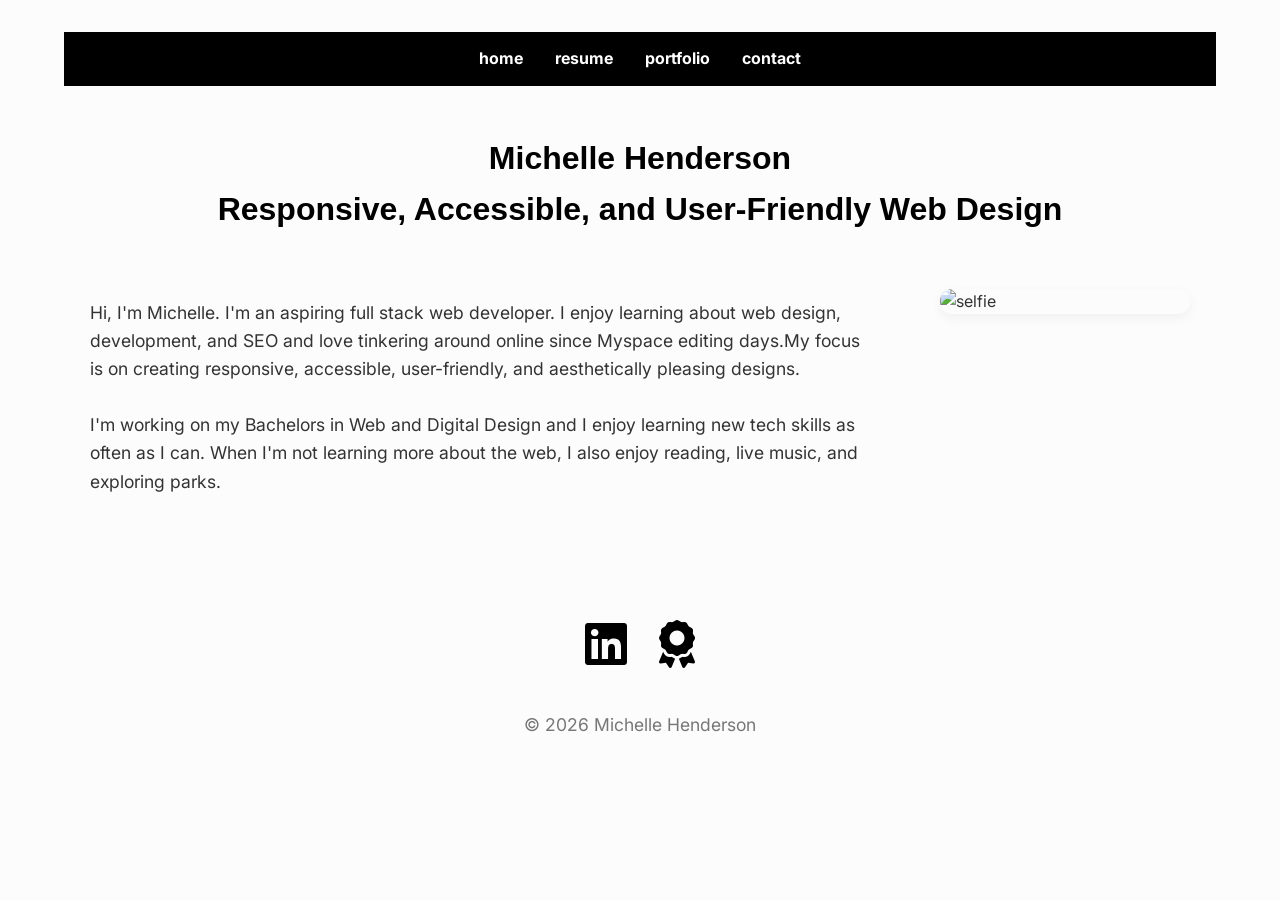
==== index.html @ 7276a892 "Update index.html" ====
<!DOCTYPE html>
<html lang="en">
  
<head>
  
  <meta charset="UTF-8">
  
  <title>Michelle Henderson | Aspiring Full Stack Web Developer  </title>
  <meta name="description" content="Michelle Henderson is an aspiring full-stack web developer in the DC area specializing in responsive design, HTML, CSS, and JavaScript. Follow her latest coding projects here.">
<link rel="stylesheet" href="pages/styles.css">
<meta name="viewport" content="width=device-width, initial-scale=1.0">
<link rel="icon" type="image/jpeg" href="/images/favicon.jpg?v=2">
<link rel="stylesheet" href="https://cdnjs.cloudflare.com/ajax/libs/font-awesome/6.5.1/css/all.min.css">
<link rel="preconnect" href="https://fonts.googleapis.com">
<link rel="preconnect" href="https://fonts.gstatic.com" crossorigin>
<link href="https://fonts.googleapis.com/css2?family=Fustat:wght@200..800&family=Inter:ital,opsz,wght@0,14..32,100..900;1,14..32,100..900&family=Outfit:wght@100..900&family=Red+Hat+Display:ital,wght@0,300..900;1,300..900&display=swap" rel="stylesheet">







  
</head>

  
<body>
<nav>

<ul>
<li><a href="index.html">home</a></li>
<li><a href="pages/resume.html">resume</a></li>
<li><a href="pages/projects.html">portfolio</a></li> 
<li><a href="pages/contact.html">contact</a></li> 

</ul>
</nav>
    
  <section>
    <header>
  
  <h1>Michelle Henderson <br>
  Responsive, Accessible, and User-Friendly Web Design</h1>
    </header>
      
    
<div class="child">
 <div class="flex-container"> <!--column-left and column right must be in the same parent.-->
   
    <div class="column-left">
      
  <p> Hi, I'm Michelle. I'm an aspiring full stack web developer. I enjoy learning about web design, development, and SEO and love tinkering 
    around online since Myspace editing days.My focus is on creating responsive, accessible, user-friendly, and aesthetically pleasing designs.<br>
    <br>I'm working on my Bachelors in Web and Digital Design and I enjoy learning new tech skills as often as I can. 
    When I'm not learning more about the web, I also enjoy reading, live music, and exploring parks.</p>
      
     <script type="text/javascript" src="https://cdnjs.buymeacoffee.com/1.0.0/button.prod.min.js"
data-name="bmc-button" data-slug="chelle.codes" data-color="black" data-emoji="☕"  
data-font="Comic" data-text="Buy me a coffee :)" data-outline-color="#000000" data-font-color="white" 
data-coffee-color="#FFDD00" ></script>
    </div>

   <div class= "column-right">
  <img src="../images/websitepic.jpg" alt="selfie" style="width:250px; height:auto;"/>
 </div>

   
 </div>
 </div>
 </section>

<div class="child">
<div class="social-links">

    <!--<a href="https://www.facebook.com/share/1HHUDxRMwM/">
    <i class="fa-brands fa-facebook fa-3x" style="color:#000;"></i></a>
    <a href="https://www.instagram.com/chelle.codes"><i class="fa-brands fa-instagram fa-3x" style="color:#000;"></i></a>-->
    <a href="https://www.linkedin.com/in/michellec-henderson/"><i class="fa-brands fa-linkedin fa-3x" style="color:#000;"></i></a>
   <a href="https://meritpages.com/michellehenderson"> <i class="fa-solid fa-award fa-3x" style="color:#000;"></i></a>
</div>
  <footer>
 <p>&copy; 2026 Michelle Henderson</p> 
  </footer>
</div>



     </body>
</html>
---- pages/styles.css ----
/* --- 1. GLOBAL RESET & BASE STYLES --- */
* {
  box-sizing: border-box;
  margin: 0;
  padding: 0;
}

body {
  font-family: "Calibri", 'Inter', sans-serif;
  line-height: 1.6;
  color: #333333;
  background-color: #fcfcfc;
  padding: 2rem 5%; /* Gives the whole page breathing room */
}

/* --- 2. HEADERS --- */
h1 {
  text-align: center;
  color: black;
  font-family: sans-serif;
  padding: 15px;
  margin-bottom: 1.8rem;
  font-size: 2.0rem;
}

h2 {
  color: white;
  background-color: black;
  text-align: center;
  font-family: sans-serif;
  padding: 10px;
  font-size: 1.5rem;
}

h3 {
  color:black;
  font-family: sans-serif;
  font-size: 1.3rem;
}

p {
  padding-top: 10px;
  font-size: 1.1rem;
}

/* --- 3. ORIGINAL NAVIGATION BAR --- */
ul {
  list-style-type: none;
  background-color: black;
  display: flex;
  justify-content: center;
  max-width: 100%; 
  margin-bottom: 2rem;
}

ul li a {
  display: block;
  color: white;
  padding: 14px 16px;
  text-decoration: none;
  font-weight: bold;
  transition: transform 0.1s ease-in-out;
}

ul li a:hover {
  background-color: black; /* Slightly deeper tint for the hover effect */
  transform: scale(1.05);
}

/* --- 4. THE FLEXBOX SPLIT LAYOUT (Text & Selfie) --- */
.flex-container {
  display: flex;
  flex-direction: column; /* Default to stacked for mobile screens */
  gap: 2.5rem;
  align-items: center;
  max-width: 1100px;
  margin: 0 auto 3rem auto;
}

.column-left {
  flex: 1;
  min-width: 300px;
}

.column-left p {
  margin-bottom: 1.5rem;
}

.column-right {
  flex: 0 0 250px; /* Keeps the selfie container exactly 250px wide */
  display: flex;
  justify-content: center;
}

/* Responsive Image Handling */
img {
  max-width: 100%;
  height: auto;
  border-radius: 12px; 
  box-shadow: 0 4px 12px rgba(0, 0, 0, 0.05); 
}

/* Grid layout for your portfolio cards */
.portfolio-grid {
  display: flex;
  flex-direction:row;
  flex-wrap: nowrap;
  gap: 24px;
  justify-content: space-between;
  align-items:stretch;
  width:100%;
  max-width:1200px;
  margin: 0 auto;
}

.project-card {
  flex: 1 1 0;
  min-width:0;
  /*width: 100%;
  max-width: 300px;*/
}

/* Container spacing */
.project-links {
  display: flex;
  justify-content: center;
  gap: 10px;
  margin-top: 10px;
  background-color:black;
  color: white;
}

/* Base button link style */
.project-links a {
  text-decoration: none;
  font-size: 0.85rem;
  font-weight: 600;
  padding: 6px 12px;
  border-radius: 4px;
  color: white;
  border: 1px solid black;
  background-color: black;
  transition: background-color 0.2s, color 0.2s;
}

/* Hover state */
.project-links a:hover {
  background-color: white;
  color: black;
}

.card-image-wrapper {
  width: 100%;
  height: 300px;             /* Fixed height for ALL project cards */
  display:flex;
  background-color: #f4f4f6; /* Neutral light grey background */
  border-radius: 8px;
  display: flex;
  justify-content: center;   /* Centers image horizontally */
  align-items: center;       /* Centers image vertically */
  padding: 16px;             /* Gives space around tall/wide images */
  overflow: hidden;
}

/* Image scaling rules */
.card-image-wrapper img {
  max-width: 100%;
  max-height: 100%;
  width: auto;
  height: auto;
  object-fit: contain;       /* Ensures entire screenshot fits without cropping */
  border-radius: 4px;
  box-shadow: 0 4px 12px rgba(0, 0, 0, 0.08); /* Optional subtle drop shadow */
}

/* --- 5. SOCIAL LINKS & FOOTER --- */
.child {
  display: flex;
  flex-direction: column; 
  align-items: center;
  padding: 10px;
  width: 100%;
  justify-content: center;
}

.social-links {
  display: flex;
  justify-content: center;
  gap: 1.5rem;
  margin-bottom: 1.5rem;
}

.social-links a {
  transition: transform 0.2s ease;
}

.social-links a:hover {
  transform: translateY(-3px); /* Subtle modern lift effect */
}

footer {
  text-align: center;
  color: #777;
  font-size: 0.9rem;
}

/* --- 6. FORMS & CONTACT PAGE STYLES --- */
.contact-form {
  display: flex;
  flex-direction: column;
  color:black;
}

input[type="text"], 
input[type="email"], 
textarea,
button[type="submit"] {
  border: 4px solid black;
  border-radius: 10px;
  padding: 10px;
  margin-bottom: 10px;
  width: 100%;
  max-width: 600px;
  font-size: 16px;
  margin-left: auto;
  margin-right: auto;
  color:black;
}

textarea {
  min-height: 150px;
}

button[type="submit"] {
  appearance: none;
  background-color: black;
  color: white;
  font-weight: bold;
  cursor: pointer;
  border: none;
  font-family: inherit;
  transition: transform 0.1s ease-in-out;
}

button[type="submit"]:hover {
  transform: scale(1.05);
}

/* --- 7. RESUME PAGE CONTAINER --- */
.resume-container {
  max-width: 800px;
  margin: 0 auto;
  width: 100%; 
  height: auto; 
  image-rendering: -webkit-optimize-contrast;
}

/* --- 8. RESPONSIVE MEDIA QUERY --- */
/* When the screen is wider than 768px (Desktop/Tablets), snap things side-by-side */
@media (min-width: 768px) {
  .flex-container {
    flex-direction: row; 
    align-items: flex-start;
    gap: 4rem;
  }
}

/* --- Fix for Social Media Icons --- */
.social-links {
  display: flex !important;
  justify-content: center;
  align-items: center;
  gap: 2rem;
  margin: 2rem 0;
  width: 100%;
}

.social-links a {
  text-decoration: none;
  display: inline-block;
  transition: transform 0.2s ease-in-out;
}

.social-links a:hover {
  transform: scale(1.15) translateY(-3px); /* Makes them pop out and lift up on hover */
}





@media (max-width:768px){
    .responsive{
        width:100%;
        flex-direction:column; /*stacks columns vertically on smaller screens */
    }
}

/* MOBILE SCREENS ONLY: Switches to 1 vertical column */
@media screen and (max-width: 768px) {
  .portfolio-grid {
    flex-direction: column !important; /* Stacks cards on phones */
  }
}
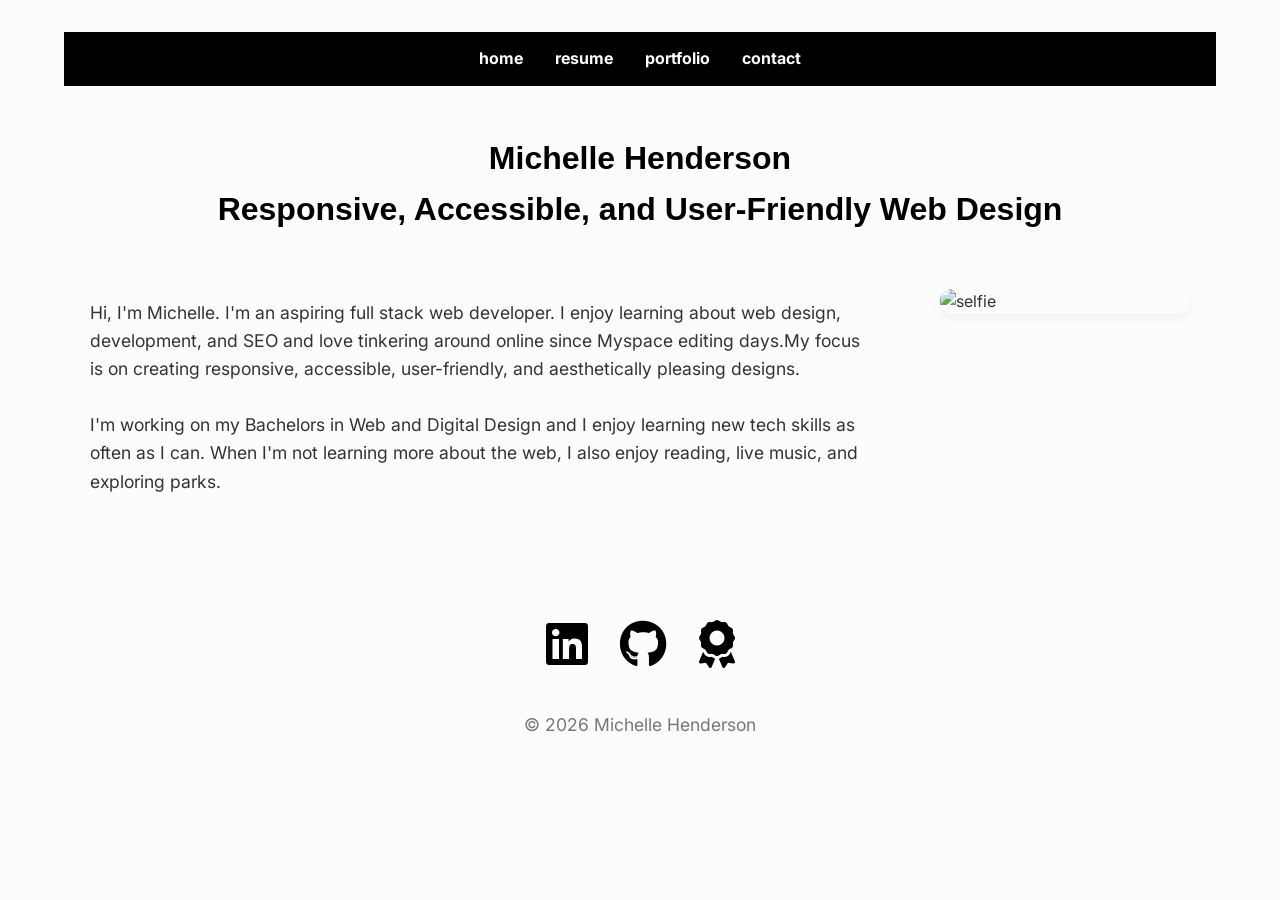
==== commit 697ca47d: "Update index.html" ====
--- a/index.html
+++ b/index.html
@@ -77,6 +77,13 @@
     <i class="fa-brands fa-facebook fa-3x" style="color:#000;"></i></a>
     <a href="https://www.instagram.com/chelle.codes"><i class="fa-brands fa-instagram fa-3x" style="color:#000;"></i></a>-->
     <a href="https://www.linkedin.com/in/michellec-henderson/"><i class="fa-brands fa-linkedin fa-3x" style="color:#000;"></i></a>
+
+<a href="https://github.com/mhendersondev" target="_blank" rel="noopener noreferrer">
+  <i class="fa-brands fa-github fa-3x" style="color: #000;"></i>
+</a>
+
+
+
    <a href="https://meritpages.com/michellehenderson"> <i class="fa-solid fa-award fa-3x" style="color:#000;"></i></a>
 </div>
   <footer>
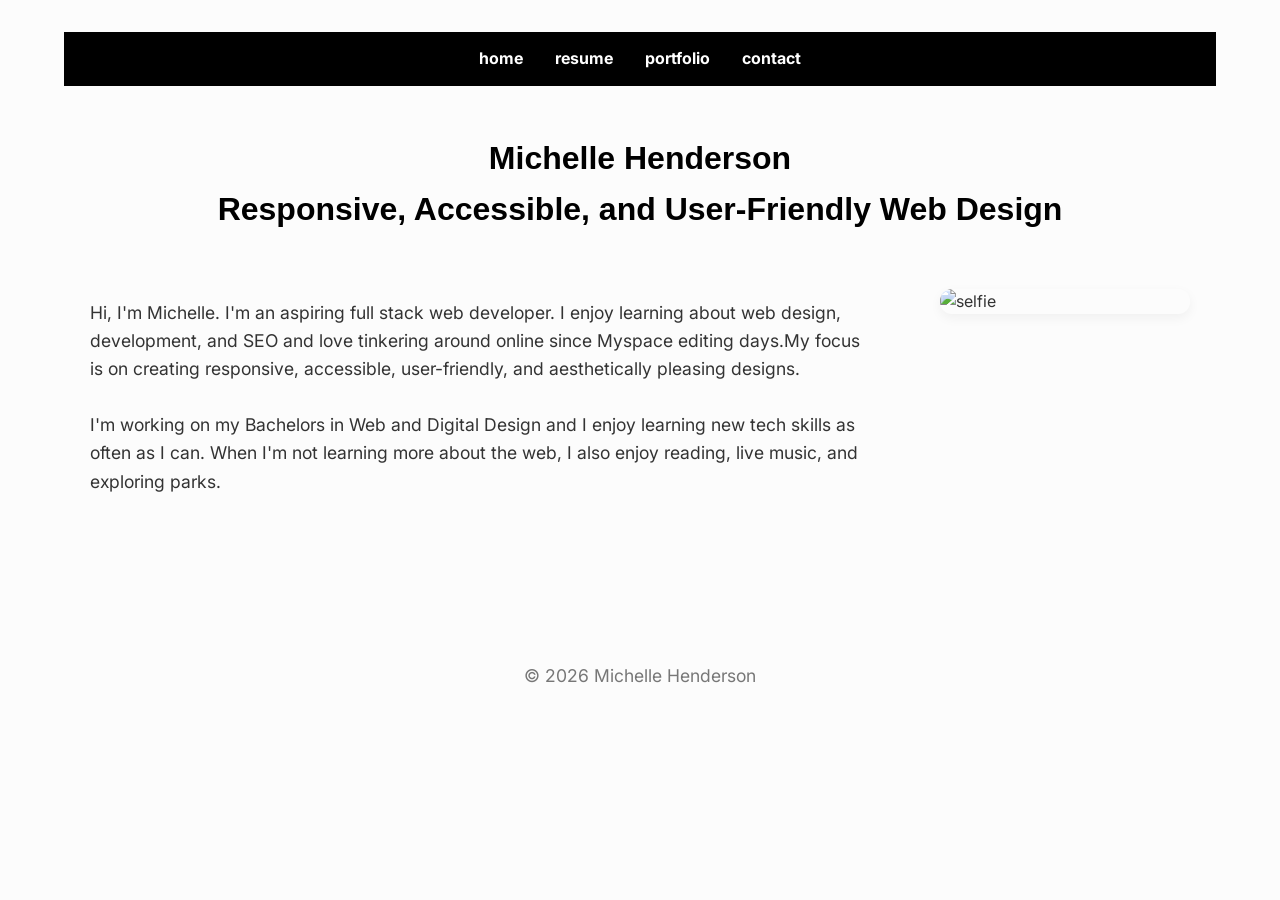
==== commit c8bc9c70: "Update index.html" ====
--- a/index.html
+++ b/index.html
@@ -9,7 +9,7 @@
   <meta name="description" content="Michelle Henderson is an aspiring full-stack web developer in the DC area specializing in responsive design, HTML, CSS, and JavaScript. Follow her latest coding projects here.">
 <link rel="stylesheet" href="pages/styles.css">
 <meta name="viewport" content="width=device-width, initial-scale=1.0">
-<link rel="icon" type="image/jpeg" href="/images/favicon.jpg?v=2">
+<link rel="icon" type="image/jpeg" href="/images/m-favicon.png>
 <link rel="stylesheet" href="https://cdnjs.cloudflare.com/ajax/libs/font-awesome/6.5.1/css/all.min.css">
 <link rel="preconnect" href="https://fonts.googleapis.com">
 <link rel="preconnect" href="https://fonts.gstatic.com" crossorigin>
@@ -75,10 +75,12 @@
 
     <!--<a href="https://www.facebook.com/share/1HHUDxRMwM/">
     <i class="fa-brands fa-facebook fa-3x" style="color:#000;"></i></a>
-    <a href="https://www.instagram.com/chelle.codes"><i class="fa-brands fa-instagram fa-3x" style="color:#000;"></i></a>-->
-    <a href="https://www.linkedin.com/in/michellec-henderson/"><i class="fa-brands fa-linkedin fa-3x" style="color:#000;"></i></a>
+    <a href="https://www.instagram.com/chelle.codes" target="_blank" rel="noopener noreferrer"
+><i class="fa-brands fa-instagram fa-3x" style="color:#000;"></i></a>-->
 
-<a href="https://github.com/mhendersondev" target="_blank" rel="noopener noreferrer">
+    <a href="https://www.linkedin.com/in/michellec-henderson/" target="_blank" rel="noopener noreferrer"><i class="fa-brands fa-linkedin fa-3x" style="color:#000;"></i></a>
+
+<a href="https://github.com/michellehendersondev" target="_blank" rel="noopener noreferrer">
   <i class="fa-brands fa-github fa-3x" style="color: #000;"></i>
 </a>
 
--- a/pages/styles.css
+++ b/pages/styles.css
@@ -3,6 +3,11 @@
   box-sizing: border-box;
   margin: 0;
   padding: 0;
+}
+
+html, body {
+  max-width: 100%;
+  overflow-x: hidden;
 }
 
 body {
@@ -79,7 +84,7 @@
 
 .column-left {
   flex: 1;
-  min-width: 300px;
+  /*min-width: 300px;*/
 }
 
 .column-left p {
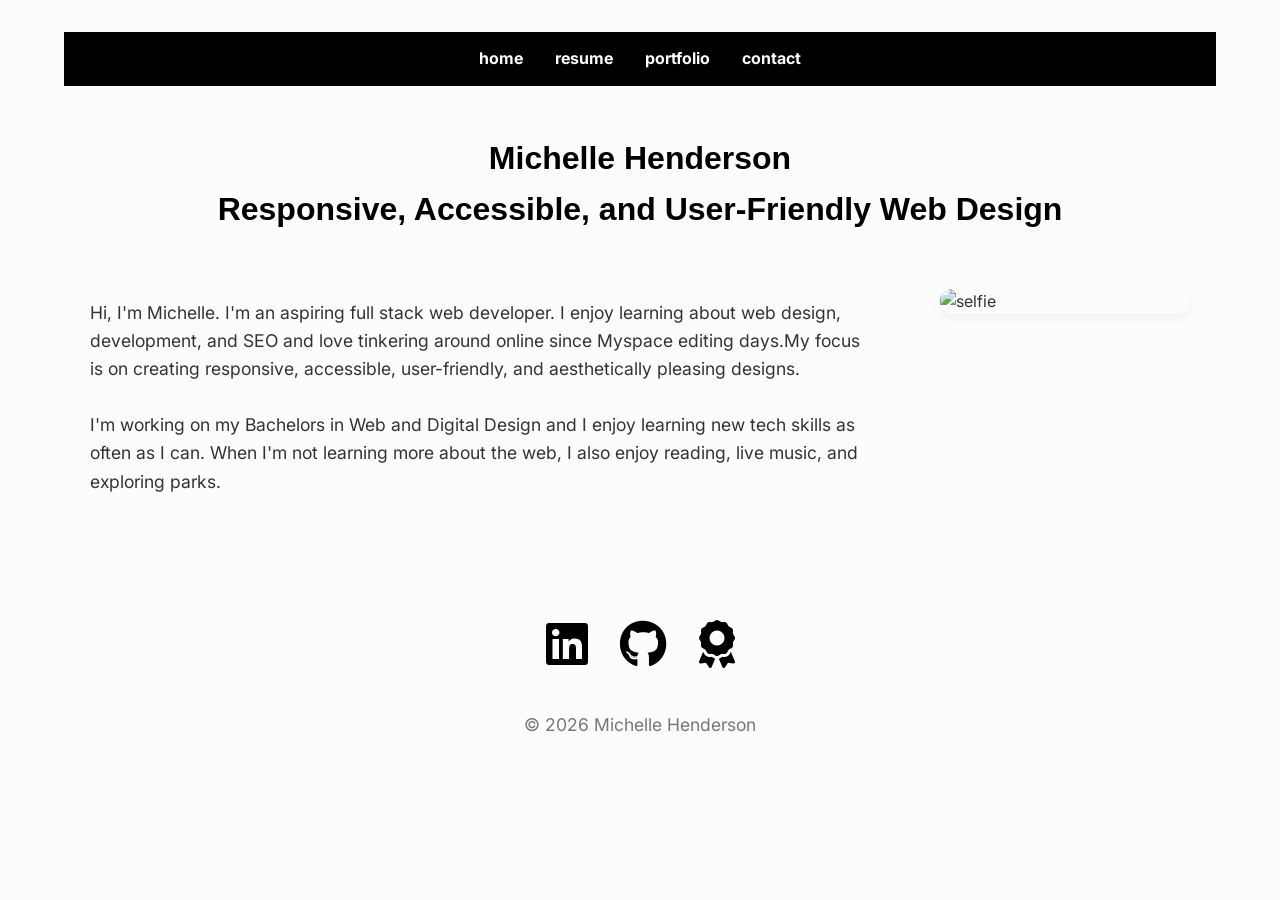
==== commit d9c7665a: "Update index.html" ====
--- a/index.html
+++ b/index.html
@@ -9,7 +9,7 @@
   <meta name="description" content="Michelle Henderson is an aspiring full-stack web developer in the DC area specializing in responsive design, HTML, CSS, and JavaScript. Follow her latest coding projects here.">
 <link rel="stylesheet" href="pages/styles.css">
 <meta name="viewport" content="width=device-width, initial-scale=1.0">
-<link rel="icon" type="image/jpeg" href="/images/m-favicon.png>
+<link rel="icon" type="image/jpeg" href="images/m-favicon.png">
 <link rel="stylesheet" href="https://cdnjs.cloudflare.com/ajax/libs/font-awesome/6.5.1/css/all.min.css">
 <link rel="preconnect" href="https://fonts.googleapis.com">
 <link rel="preconnect" href="https://fonts.gstatic.com" crossorigin>
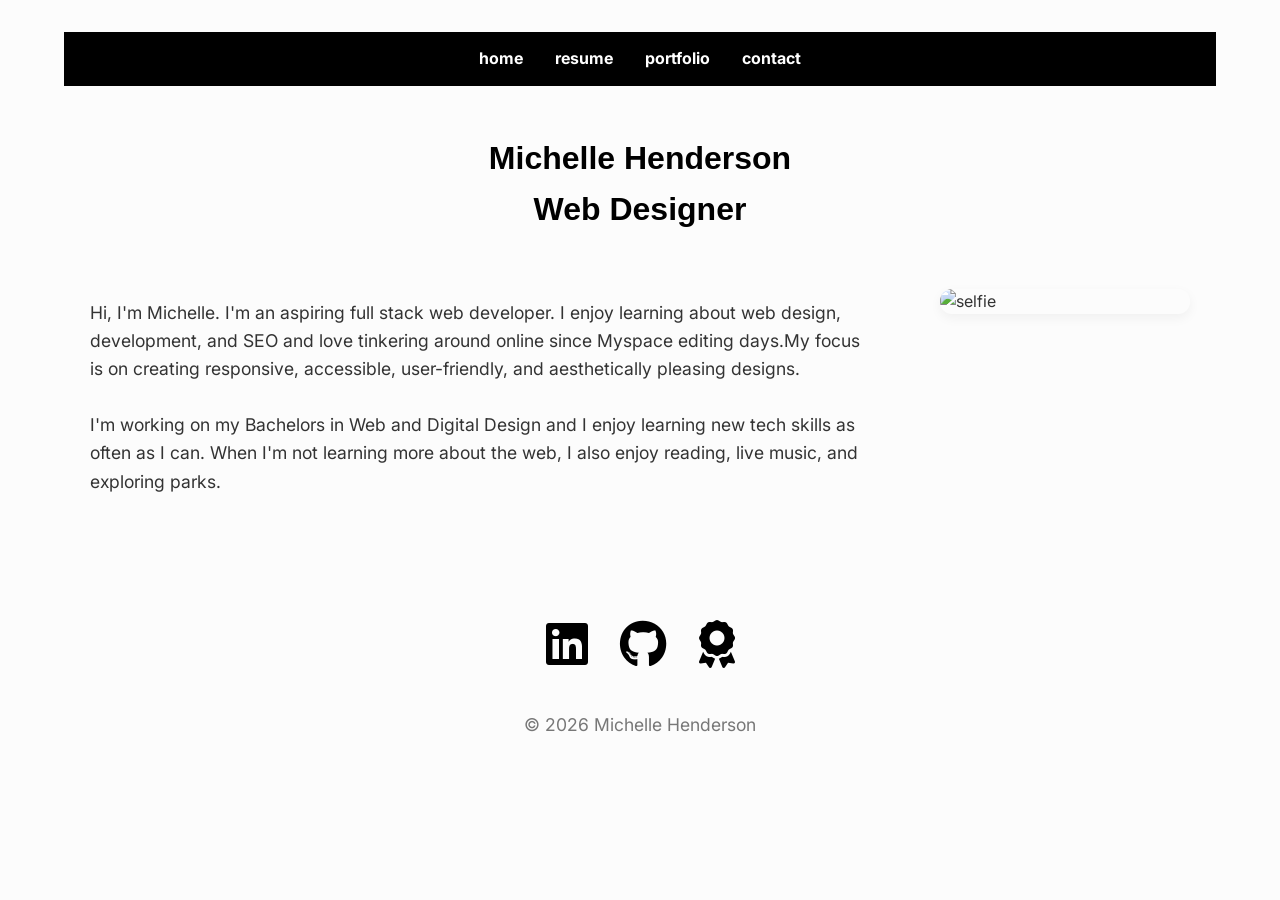
==== commit 8d820dbd: "Update index.html" ====
--- a/index.html
+++ b/index.html
@@ -9,7 +9,7 @@
   <meta name="description" content="Michelle Henderson is an aspiring full-stack web developer in the DC area specializing in responsive design, HTML, CSS, and JavaScript. Follow her latest coding projects here.">
 <link rel="stylesheet" href="pages/styles.css">
 <meta name="viewport" content="width=device-width, initial-scale=1.0">
-<link rel="icon" type="image/jpeg" href="images/m-favicon.png">
+<link rel="icon" type="image/png" href="images/m-favicon.png">
 <link rel="stylesheet" href="https://cdnjs.cloudflare.com/ajax/libs/font-awesome/6.5.1/css/all.min.css">
 <link rel="preconnect" href="https://fonts.googleapis.com">
 <link rel="preconnect" href="https://fonts.gstatic.com" crossorigin>
@@ -41,7 +41,7 @@
     <header>
   
   <h1>Michelle Henderson <br>
-  Responsive, Accessible, and User-Friendly Web Design</h1>
+  Web Designer</h1>
     </header>
       
     
